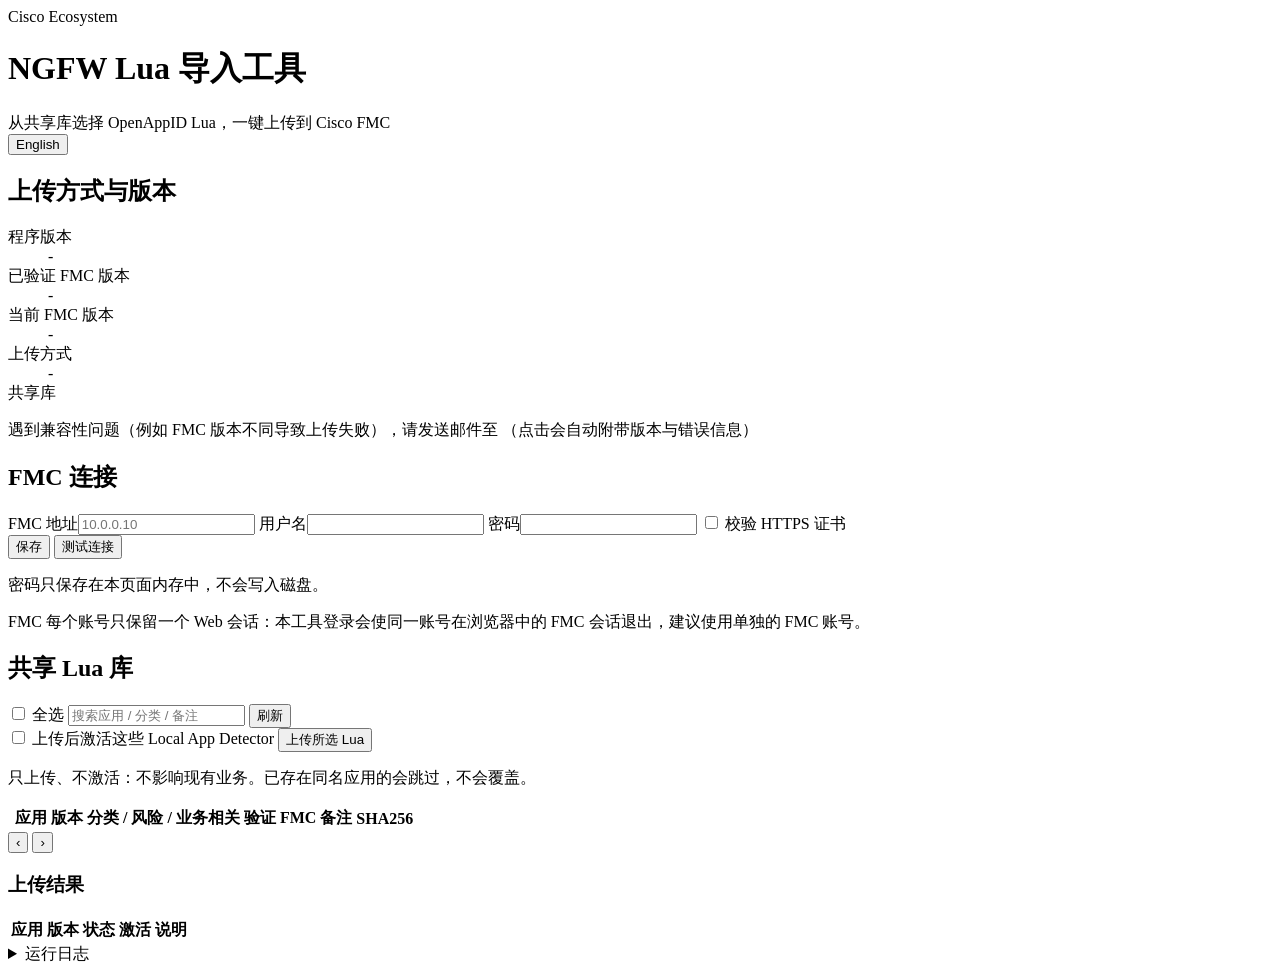
==== NGFW_lua_importer/internal/server/web/index.html @ f06bb387 "Add NGFW App Detector, NGFW Lua Importer and overview decks - NGFW_appdetector/: App Detector 1.2.0 " ====
<!doctype html>
<html lang="zh">
<head>
<meta charset="utf-8">
<meta name="viewport" content="width=device-width, initial-scale=1">
<meta name="token" content="__TOKEN__">
<title>NGFW Lua Importer</title>
<link rel="stylesheet" href="/static/style.css">
</head>
<body>
<header class="topbar">
  <div class="brand">
    <span class="brand-mark"></span>
    <div class="brand-copy">
      <span class="eyebrow">Cisco Ecosystem</span>
      <h1 data-i18n="title">NGFW Lua 导入工具</h1>
    </div>
  </div>
  <div class="sub" data-i18n="subtitle">从共享库选择 OpenAppID Lua，一键上传到 Cisco FMC</div>
  <button id="langBtn" class="ghost lang">English</button>
</header>

<main>
  <section class="card info">
    <h2 data-i18n="aboutTitle">上传方式与版本</h2>
    <dl>
      <dt data-i18n="progVer">程序版本</dt><dd id="iVersion">-</dd>
      <dt data-i18n="testedFmc">已验证 FMC 版本</dt><dd id="iTested">-</dd>
      <dt data-i18n="connectedFmc">当前 FMC 版本</dt><dd id="iFmc">-</dd>
      <dt data-i18n="method">上传方式</dt><dd id="iMethod" data-i18n="methodText">-</dd>
      <dt data-i18n="library">共享库</dt><dd><a id="iLib" target="_blank" rel="noopener"></a></dd>
    </dl>
    <p class="warn"><span data-i18n="compat">遇到兼容性问题（例如 FMC 版本不同导致上传失败），请发送邮件至</span>
      <a id="mailLink" href="#"></a> <span data-i18n="compat2">（点击会自动附带版本与错误信息）</span></p>
  </section>

  <section class="card">
    <h2 data-i18n="fmcTitle">FMC 连接</h2>
    <div class="form">
      <label><span data-i18n="host">FMC 地址</span><input id="host" placeholder="10.0.0.10"></label>
      <label><span data-i18n="user">用户名</span><input id="user" autocomplete="username"></label>
      <label><span data-i18n="pass">密码</span><input id="pass" type="password" autocomplete="current-password"></label>
      <label class="inline"><input id="verify" type="checkbox"> <span data-i18n="verify">校验 HTTPS 证书</span></label>
      <div class="btns">
        <button id="saveBtn" class="secondary" data-i18n="save">保存</button>
        <button id="testBtn" data-i18n="test">测试连接</button>
      </div>
    </div>
    <div id="testMsg" class="msg"></div>
    <p class="hint" data-i18n="passHint">密码只保存在本页面内存中，不会写入磁盘。</p>
    <p class="hint" data-i18n="sessionHint">FMC 每个账号只保留一个 Web 会话：本工具登录会使同一账号在浏览器中的 FMC 会话退出，建议使用单独的 FMC 账号。</p>
  </section>

  <section class="card">
    <div class="title-row">
      <div class="lib-left">
        <h2 data-i18n="libTitle">共享 Lua 库</h2>
        <div class="toolbar">
          <label class="inline"><input id="selAll" type="checkbox"> <span data-i18n="selAll">全选</span></label>
          <input id="search" data-i18n-ph="search" placeholder="搜索应用 / 分类 / 备注">
          <button id="refreshBtn" class="ghost" data-i18n="refresh">刷新</button>
          <span id="libMeta" class="meta"></span>
        </div>
      </div>
      <div class="upload-box">
        <div class="upload-row">
          <label class="inline"><input id="activate" type="checkbox"> <span data-i18n="activate">上传后激活这些 Local App Detector</span></label>
          <button id="importBtn" data-i18n="import">上传所选 Lua</button>
        </div>
        <p id="uploadHint" class="hint">只上传、不激活：不影响现有业务。已存在同名应用的会跳过，不会覆盖。</p>
      </div>
    </div>
    <table>
      <thead><tr>
        <th></th><th data-i18n="cApp">应用</th><th data-i18n="cVer">版本</th><th data-i18n="cCat">分类 / 风险 / 业务相关</th>
        <th data-i18n="cFmc">验证 FMC</th><th data-i18n="cNotes">备注</th><th>SHA256</th><th></th>
      </tr></thead>
      <tbody id="rows"></tbody>
    </table>
    <div class="pager">
      <button id="prevBtn" class="ghost">‹</button>
      <span id="pageInfo"></span>
      <button id="nextBtn" class="ghost">›</button>
      <span id="selCount" class="meta"></span>
    </div>
    <div id="jobBox" class="hidden job">
      <h3 data-i18n="importTitle">上传结果</h3>
      <div id="jobState" class="msg"></div>
      <table>
        <thead><tr><th data-i18n="cApp">应用</th><th data-i18n="cVer">版本</th><th data-i18n="cStatus">状态</th><th data-i18n="cActive">激活</th><th data-i18n="cMsg">说明</th></tr></thead>
        <tbody id="jobRows"></tbody>
      </table>
      <details><summary data-i18n="log">运行日志</summary><pre id="jobLog"></pre></details>
    </div>
  </section>

</main>

<dialog id="luaDlg">
  <div class="dlgHead"><b id="luaTitle"></b><button id="luaClose" class="ghost">✕</button></div>
  <pre id="luaBody"></pre>
</dialog>
<dialog id="confirmDlg" class="confirm">
  <h3 id="cfTitle"></h3>
  <p id="cfLead" class="lead"></p>
  <ul id="cfItems"></ul>
  <p id="cfMeasured" class="measured"></p>
  <p id="cfAdvice" class="advice"></p>
  <label id="cfAckRow" class="inline ack"><input id="cfAck" type="checkbox"> <span id="cfAckText"></span></label>
  <div class="dlgBtns"><button id="cfCancel" class="ghost"></button><button id="cfOk"></button></div>
</dialog>
<script src="/static/app.js"></script>
</body>
</html>
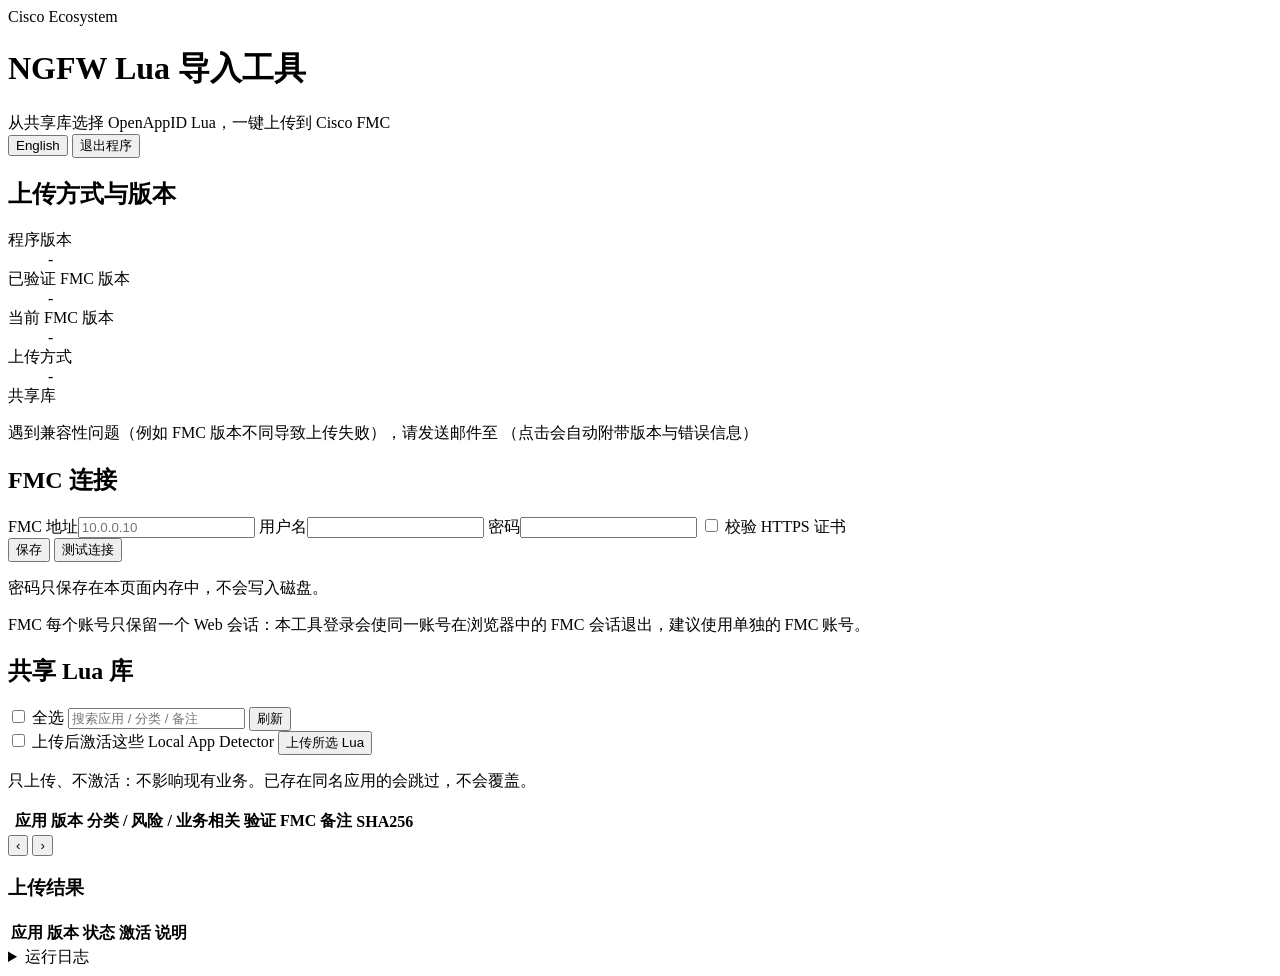
==== commit c4eb37a0: "NGFW Lua Importer 1.0.1: macOS universal app and Quit button Ship macOS as one universal .app in a z" ====
--- a/NGFW_lua_importer/internal/server/web/index.html
+++ b/NGFW_lua_importer/internal/server/web/index.html
@@ -18,6 +18,7 @@
   </div>
   <div class="sub" data-i18n="subtitle">从共享库选择 OpenAppID Lua，一键上传到 Cisco FMC</div>
   <button id="langBtn" class="ghost lang">English</button>
+  <button id="quitBtn" class="ghost quit" data-i18n="quit">退出程序</button>
 </header>
 
 <main>
